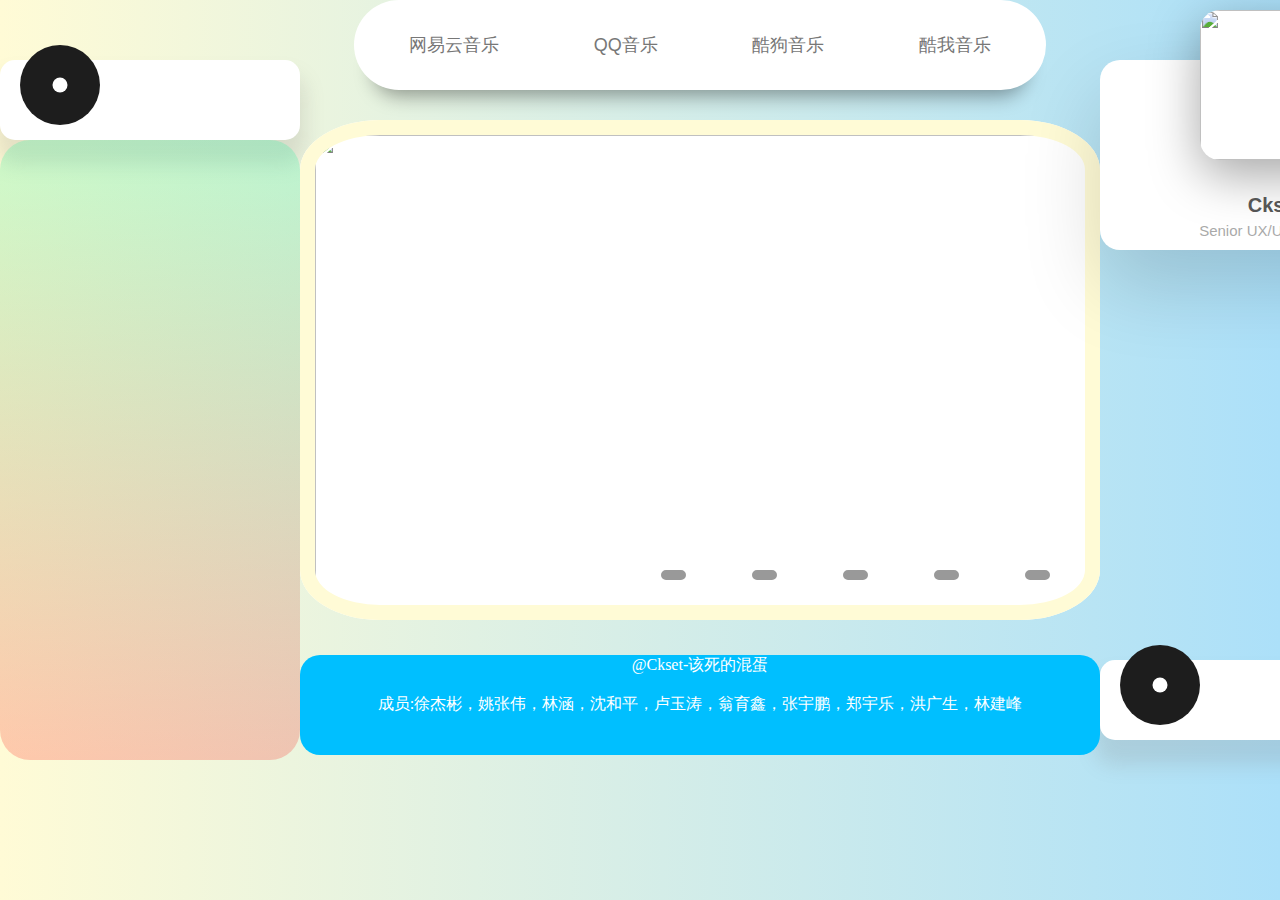
==== son.html @ 44a999c2 "Add files via upload" ====
<!DOCTYPE html>
<html lang="en">
<head>
    <meta charset="UTF-8">
    <title>Title</title>
    <link rel="stylesheet" href="card.css">
    <link rel="stylesheet" href="Navigation.css">
    <script src="audio2.js"></script>
    <script src="picture.js"></script>
    <style>
      html,
      /*
      主体
       */
      body{
        position: relative;
        width: 100%;
        height: 100%;
        background-image: linear-gradient(to right,#fffbd6 0%,#ace0f9 100%);
        display: flex;
        justify-content: flex-start;
      }
      .player{
          position: relative;
      }
      .control{
          width: 300px;
          height: 80px;
          top: 60px;
          background: #fff;
          border-radius: 15px;
          position: relative;
          box-shadow: 0 20px 20px 5px rgba(132,123,123,0.2);
      }
      .alarm{
          width: 80px;
          height: 80px;
          border-radius: 50%;
          position: absolute;
          top: -15px;
          left: 20px;
          background-color: #1d1d1d;
          transform: scale(1);
          transition: all 0.5s ease;
      }
      .alarm::before{
          content: '';
          position: absolute;
          top: 0;
          left: 0;
          width: 100%;
          bottom: 0;
          border-radius: 50%;
          background: url("ING/img/偏爱.jpg");
          background-size: 100%;
      }
      .control.active .alarm::before{
          animation:rotateF 3s infinite linear;
      }
      @keyframes rotateF {
          0%{
              transform: rotate(0deg);
          }
          100%{
              transform: rotate(360deg);
          }
      }
      .alarm::after{
          content: '';
          position: absolute;
          width: 15px;
          height: 15px;
          background: white;
          border-radius: 50%;
          z-index: 1;
          top: 50%;
          left: 50%;
          transform: translateX(-50%) translateY(-50%);
      }
      .buts{
          display: flex;
          justify-content: flex-end;
          height: 80px;
          padding: 0 15px;
      }
      .prev,.play,.next{
          width: 55px;
          height: auto;
          border-radius: 10px;
          background: #1d1d1d;
          cursor: pointer;
      }
      .prev:hover,.play:hover,.next:hover{
          background: white;
      }
      .prev{
          background: url("ING/img/next.jpg") no-repeat center center;
          background-size: 20px;
      }
      .play{
          background: url("/ING/img/16912.svg") no-repeat center center;
          background-size: 15px;
      }
      .next{
          background: url("/ING/img/16913.svg") no-repeat center center;
          background-size: 20px;
      }
      /*播放时*/
      .control.active .play{
          background: url("/ING/img/16915.svg") no-repeat center center;
          background-size: 20px;
      }
      .info{
          opacity: 0;
          position: absolute;
          right: 10px;
          left: 10px;
          height: 60px;
          background: rgba(255,255,255,0.5);
          padding: 5px 15px 5px 110px;
          border-radius: 15px;
      }
      .info.active{
          opacity: 1;

      }
      .song{
          color: #1d1d1d;
          font-size: 16px;
          margin-bottom: 5px;
      }
      .name{
          font-size: 12px;
          color: #999999;
          margin-bottom: 8px;
      }
      /*.progress-bar{
          border-radius: 2px;
          background: #ddd;
          width: 100%;
          height: 1px;
          overflow: hidden;
      }
      */
      .progress-bar-container{
          border-radius: 2px;
          background: #ddd;
          width: 100%;
          height: 100%;

      }
      .progress-bar{
          background: red;
          width: 100%;
          height: 100%;
          overflow: hidden;
      }
      .bar{
          background: red;
          width: 100%;
          height: 1px;
      }
      .progress-bar::before{
          content: "";
          position: absolute;
          width: 100%;
          height: 100%;
          transform: scaleX(0);
          transform-origin: left center;
          animation: 180s progress ease-out forwards;
      }
      @keyframes progress {
          to{
              transform: scaleX(1);
          }
      }
      #progressBar{
          width:165px;
          height:2px;
          background:#e9e9e9;
          margin-top:10px;
          position: relative;
          border-radius: 2px;
      }
      #playProgressBar{
          position: absolute;
          top:0;left:0;
          background:red;
          height:2px;
          width:165px;
          border-radius: 2px;
      }
      #ptxt{
          width:100%;
          height:2px;
          text-align:right;
          top: -21px;
          font-size: 1px;
          line-height: 30px;
          z-index: 10;
          position: absolute;
      }
      .content{
          position: relative;
      }
      .boder{
          position: relative;
          top: 60px;
          width: 300px;
          opacity: 20%;
          border-radius: 30px 30px;
          background-image: linear-gradient(to top,red 0%,mediumspringgreen 100%);
      }
      .container{
          width: 100%;
      }
      .lrc{
          opacity: 1;
      }

      .container .lrc{
          height: 620px;
          overflow: hidden;
          display: block;
          margin: 0 auto;
      }
      .container .lrc #ullrc{
          width: 100%;
          padding: 0;
          list-style: none;
          transition: 0.3s all ease;
          margin: 0;
      }
      /*歌词普通样式*/
      .container .lrc #ullrc li{
          height: 35px;
          line-height: 35px;
          font-size: 1em;
          color: ghostwhite;
          font-weight: normal;
          transition: .3s all ease;/*一定要加上不然看着突兀*/
          list-style-type: none;
          text-align: center;
          display: block;
          width: 100%;
          margin: 0 auto;
      }
      /*动态歌词样式*/
      .container .lrc #ullrc li.active{
          font-size: 1.2em;
          color: blue;
          font-weight: bold;
      }


    </style>
</head>
<body>
<div class="player">
    <!--互动-->
    <div class="info" id="info">
        <audio id="myAudio">
            <source src="../audio/pianai.mp3">
        </audio>
        <div class="song" id="song">偏爱</div>
        <div class="name" id="name">张芸京</div>
        <div id="progressBar">
            <div id="ptxt">0%</div>
            <div id="playProgressBar"></div>
        </div>
    </div>

    <div class="control" id="control">

        <div class="alarm"></div>
        <div class="buts">
            <div class="prev" id="prev"></div>
            <div id="play" class="play"></div>
            <div class="next" id="next"></div>
        </div>
    </div>
    <div class="boder">
        <div class="container">

            <div class="btn">

            </div>
            <div class="lrc">
                <ul id="ullrc">

                </ul>
            </div>
        </div>
</div>


</div>
<!--导航下属-->
<div class="kua">
<div class="Navigation">
    <nav>
        <ul class="u1">
            <a href="https://music.163.com/"><li class="l1">网易云音乐</li></a>
            <a href="https://y.qq.com/"><li class="l1">QQ音乐</li></a>
            <a href="https://www.kugou.com/"><li class="l1">酷狗音乐</li></a>
            <a href="https://kuwo.cn/"><li class="l1">酷我音乐</li></a>
        </ul>
    </nav>
</div>
    <div class="kua1">
        <div id="max">
            <div class="re">
                <ul class="u2">
                    <li class="l2"><img src="ING/img/true.png" alt=""></li>
                    <li class="l2"><img src="ING/img/h.png" alt=""></li>
                    <li class="l2"><img src="ING/img/980.png" alt=""></li>
                    <li class="l2"><img src="ING/img/R.png" alt=""></li>
                    <li class="l2"><img src="ING/img/w.png" alt=""></li>
                </ul>
                <ol class="o1">
                    <li class="l2"></li>
                    <li class="l2"></li>
                    <li class="l2"></li>
                    <li class="l2"></li>
                    <li class="l2"></li>
                </ol>
            </div>
        </div>
        <div class="bottom">
            <span class="style4">@Ckset-该死的混蛋</span><br />
            <span class="style4">成员:徐杰彬，姚张伟，林涵，沈和平，卢玉涛，翁育鑫，张宇鹏，郑宇乐，洪广生，林建峰</span> <br />
        </div>
    </div>
</div>
<div class="c1">
<div class="card">
    <div class="imgBx">
        <img src="ING/img/微信图片_20221103225539.jpg">
    </div>
    <div class="content">
        <div class="details">
            <h2>Ckset<br><span>Senior UX/UI Designer</span></h2>
            <div class="data">
                <h3>342<br><span>Posts</span></h3>
                <h3>120k<br><span>Followers</span></h3>
                <h3>285<br><span>Following</span></h3>
            </div>
            <div class="actionBtn">
                <a href="https://space.bilibili.com/302290376?spm_id_from=333.1007.0.0"><button>Follow</button></a>
                <a href="https://message.bilibili.com/#/reply"><button>Message</button></a>
            </div>

        </div>

    </div>
    <div class="player2">
        <div class="info2" id="info2">
            <div class="song2" id="song2">偏爱</div>
            <div class="name2" id="name2">张芸京</div>
            <div id="progressBar2">
                <div id="ptxt2">0%</div>
                <div id="playProgressBar2"></div>
            </div>
        </div>
        <div>
            <div class="control2" id="control2">
                <audio id="myAudio2">
                    <source src="">
                </audio>
                <div class="alarm2"></div>
                <div class="buts2">
                    <div class="prev2" id="prev2"></div>
                    <div id="play2" class="play2"></div>
                    <div class="next2" id="next2"></div>
                </div>
            </div>
        </div>

</div>


    </div>
</div>
<div class="Ckset">

</div>
</body>
<script>
    //播放按钮
    let playBut=document.getElementById("play");
    let prev=document.getElementById("prev");
    //播放器
    let myAudio=document.getElementById("myAudio");
    //控件
    let controlDom=document.getElementById('control');
    //音乐信息
    let infoBar=document.getElementById('info');

    playBut.addEventListener("click",playF);

    let arrys0 = ["audio/pianai.mp3","audio/lydy.mp3","audio/wjsj.mp3"];

    //获取Audio对象
    let AudioDom  =  document.getElementById("myAudio");
    //设置播放源

    AudioDom.src = arrys0[0];

    //点击事件
    function playF(){
        //判断当前是否在播放
        let flag=Array.from(controlDom.classList).some(function (item){
            return item == "active";
        });
        if (flag){
            //播放中点击暂停
            controlDom.classList.remove('active');
            infoBar.classList.remove('active');
            myAudio.pause();
        }else{
            //播放
            let lrc=`[00:00.000] 作词 : 葛大为
[00:01.000] 作曲 : 陈伟
[00:02.421] 编曲 : 陈伟
[00:04.136]
[00:14.752] 把昨天都作废
[00:17.993] 现在你在我眼前
[00:21.746] 我想爱 请给我机会
[00:28.238] 如果我错了也承担
[00:32.054] 认定你就是答案
[00:36.919] 我不怕谁嘲笑我极端
[00:41.887] 相信自己的直觉
[00:45.766] 顽固的人不喊累
[00:49.187] 爱上你 我不撤退
[00:54.890] 我说过 我不闪躲
[00:58.109] 我非要这么做
[01:00.845] 讲不听 也偏要爱
[01:03.501] 更努力爱 让你明白
[01:08.763] 没有别条路能走
[01:11.642] 你决定 要不要陪我
[01:14.494] 讲不听偏爱
[01:16.267] 靠我感觉爱
[01:17.870] 等你的依赖
[01:21.210] 对你偏爱
[01:28.280] 痛也很愉快
[01:36.856] 把昨天都作废
[01:40.143] 现在你在我眼前
[01:43.945] 我想爱 请给我机会
[01:50.570] 如果我错了也承担
[01:54.367] 认定你就是答案
[01:59.245] 我不怕谁嘲笑我极端
[02:04.220] 相信自己的直觉
[02:08.024] 顽固的人不喊累
[02:11.572] 爱上你 我不撤退
[02:17.171] 我说过 我不闪躲
[02:20.334] 我非要这么做
[02:23.001] 讲不听 也偏要爱
[02:25.655] 更努力爱 让你明白
[02:30.942] 没有别条路能走
[02:33.833] 你决定 要不要陪我
[02:36.778] 讲不听偏爱
[02:38.577] 靠我感觉爱
[02:40.224] 等你的依赖
[02:43.273] 不后悔 有把握 我不闪躲
[02:47.773] 我非要这么做
[02:50.354] 讲不听 也偏要爱
[02:52.881] 更努力爱 让你明白
[02:58.272] 没有别条路能走
[03:01.159] 你决定 要不要陪我
[03:04.177] 讲不听偏爱
[03:05.850] 靠我感觉爱
[03:07.649] 等你的依赖
[03:10.977] 对你偏爱
[03:18.024] 痛也很愉快`;
            function $(id) {
                return document.getElementById(id);
            }//这样写以后getid方便
            function getLrcArray() {
                //分割每一列
                let parts = lrc.split("\n");
                //遍历分割每一句
                for (let index = 0; index < parts.length; index++) {
                    parts[index] = getLrcObj(parts[index]);
                }
                return parts;

                function getLrcObj(content) {
                    //把一句分割为俩部分
                    let twoParts = content.split("]");
                    let time = twoParts[0].substr(1);//将时间前的"["截掉
                    let timeParts = time.split(":");//用秒处理比较翻版我们这里这里转换成秒
                    let seconds = +timeParts[1];
                    let min = +timeParts[0];
                    seconds = min * 60 + seconds;
                    //歌词获取
                    let swords = twoParts[1];
                    return{//返回秒和歌词
                        seconds: seconds,
                        swords: swords,
                    };
                }
            }
            let lrcArray = getLrcArray();//结果存储在这里
            function inputLrc() {
                for (let index = 0; index < lrcArray.length; index++) {//不用数,有多少句创建多少li标签
                    let li = document.createElement("li");
                    li.innerText = lrcArray[index].swords;//歌词放入
                    $("ullrc").appendChild(li);//将这个li作为ul的子元素

                }
            }
            inputLrc();

            function setPosition() {
                let index = getLrcIndex();
                if (index == -1) {
                    return;
                }
                let lrc_li_height = 35, lrc_ul_height = 570;//定义行高和歌词box高度
                let top = index * lrc_li_height + lrc_li_height / 2 - lrc_ul_height / 2;//计算
                if (top < 0) {
                    top = 0;//如果top为负说明歌词在开始几句,无需滚动,top归零
                }
                $("ullrc").style.marginTop = -top + "px";//改变mt
                let activeLi = $("ullrc").querySelector(".active");//寻找ul下类名为active的元素并返回之
                if(activeLi){
                    activeLi.classList.remove("active");//删
                }
                $("ullrc").children[index].classList.add("active");//添
            }
            let turn=0;

            function getLrcIndex(){
                let time = $("myAudio").currentTime;
                for (let index = 0; index < lrcArray.length; index++) {
                    if (lrcArray[index].seconds > time) {
                        return index - 1;
                    }
                }
            }
            $("myAudio").ontimeupdate = setPosition;
            controlDom.classList.add('active');
            infoBar.classList.add('active');
            myAudio.play();
        }
    }
    //监听 Audio 的 timeupdate方法来实时获取播放进度
    AudioDom.addEventListener("timeupdate",function(){

        //获取当前播放的百分比  当前进度/总进度
        let percent  = AudioDom.currentTime / AudioDom.duration

        //计算进度条的因子,百分比需要*该因子,最后才能到100%
        let sp = 600 / 100 ;

        //拼接进度条的width
        let swidth =  (percent * 27 * sp) + "px";
        console.log(percent*100,swidth)

        //设置进度条的播放进度
        document.getElementById("playProgressBar").style.width = swidth;

        //保留2位小数
        document.getElementById("ptxt").innerText = ((percent*100).toFixed(2))+"%"
    })
    let playBut2=document.getElementById("play2");
    //上一首
    let prev2=document.getElementById("prev2");
    //下一首
    let Next2=document.getElementById("next2");
    //歌名
    let song2= document.getElementById("song2");
    //歌手
    let author2=document.getElementById("name2")
    //播放器
    let myAudio2=document.getElementById("myAudio2");
    //控件
    let controlDom2=document.getElementById('control2');
    //音乐信息
    let infoBar2=document.getElementById('info2');

    playBut2.addEventListener("click",playF2);
    Next2.addEventListener("click",nextF2);
    prev2.addEventListener("click",prevF2);

    function playF2(){
        //判断当前是否在播放
        let flag=Array.from(controlDom2.classList).some(function (item){
            return item == "active";
        });
        if (flag){
            //播放中点击暂停
            controlDom2.classList.remove('active');
            infoBar2.classList.remove('active');
            myAudio2.pause();
        }else{
            //播放
            controlDom2.classList.add('active');
            infoBar2.classList.add('active');
            myAudio2.play();
        }
    }
    let arrys1 = ["audio/pianai.mp3","audio/lydy.mp3","audio/wjsj.mp3"];


    //获取Audio对象
    let AudioDom2  =  document.getElementById("myAudio2");
    //设置播放源
    let currMp3 = arrys1[0];
    AudioDom2.src = arrys1[0];

    //监听 Audio 的 timeupdate方法来实时获取播放进度
    AudioDom2.addEventListener("timeupdate",function(){

        //获取当前播放的百分比  当前进度/总进度
        let percent  = AudioDom2.currentTime / AudioDom2.duration

        //计算进度条的因子,百分比需要*该因子,最后才能到100%
        let sp = 600 / 100 ;

        //拼接进度条的width
        let swidth =  (percent * 27 * sp) + "px";
        console.log(percent*100,swidth)

        //设置进度条的播放进度
        document.getElementById("playProgressBar2").style.width = swidth;

        //保留2位小数
        document.getElementById("ptxt2").innerText = ((percent*100).toFixed(2))+"%"

    })
    function nextF2(){
        let tmpMp3 = "";
        arrys1.forEach(function(item,index){
            if(item == currMp3){
                if((index+1)>arrys1.length-1){
                    //说明是最后一个
                    tmpMp3 = arrys1[0];
                    song2.innerHTML = "偏爱";
                    console.log(song2.innerHTML);
                    author2.innerHTML = "张芸京";
                }else if ((index+1)>arrys1.length-2) {
                    //下一个
                    tmpMp3 = arrys1[index+1];
                    song2.innerHTML = "忘记时间";
                    console.log(song2.innerHTML);
                    author2.innerHTML = "胡歌";
                    console.log(author2.innerHTML);
                }else {
                    tmpMp3 = arrys1[index+1];
                    song2.innerHTML = "六月的雨";
                    console.log(song2.innerHTML);
                    author2.innerHTML = "胡歌";
                    console.log(author2.innerHTML);
                }
                console.log(tmpMp3);
                AudioDom2.src = tmpMp3;
                setTimeout(function(){
                    myAudio2.play()
                    currMp3 = tmpMp3;
                },500)
                return ;
            }
        })
    }
    //上一首
    function prevF2(){
        let tmpMp3 = "";
        arrys1.forEach(function(item,index){
            if(item == currMp3){
                if(index == 0){
                    //说明是第一个
                    tmpMp3 = arrys1[arrys1.length - 1];
                    song2.innerHTML = "忘记时间";
                    console.log(song2.innerHTML);
                    author2.innerHTML = "胡歌";
                    console.log(author2.innerHTML);
                }else if((index-1)) {
                    //下一个
                    tmpMp3 = arrys1[index-1];
                    song2.innerHTML = "六月的雨";
                    console.log(song2.innerHTML);
                    author2.innerHTML = "胡歌";
                    console.log(author2.innerHTML);
                }else {
                    tmpMp3 = arrys1[index-1];
                    song2.innerHTML = "偏爱";
                    console.log(song2.innerHTML);
                    author2.innerHTML = "张芸京";
                }
                console.log(tmpMp3);
                console.log(tmpMp3)
                AudioDom2.src = tmpMp3;
                setTimeout(function(){
                    myAudio2.play()
                    currMp3 = tmpMp3;
                },500)
                return ;
            }
        })
    }


</script>
</html>
---- card.css ----
* {
    margin: 0;
    padding: 0;
    box-sizing: border-box;
    font-family: 'Poppins', sans-serif;
}
.c1{
    width: 100%;
    display: flex;
    justify-content: flex-end;
}
.card {
    position: relative;
    width: 350px;
    height: 190px;
    top: 60px;
    /* height: 450px; */
    background: #fff;
    border-radius: 20px;
    box-shadow: 0 35px 80px rgba(0, 0, 0, 0.15);
    transition: 0.5s;

}

.card:hover {
    height: 450px;
}

.imgBx {
    position: absolute;
    left: 50%;
    top: -50px;
    transform: translateX(-50%);
    width: 150px;
    height: 150px;
    background: #fff;
    border-radius: 20px;
    box-shadow: 0 15px 50px rgba(0, 0, 0, 0.35);
    overflow: hidden;
    transition: 0.5s;
}

.card:hover .imgBx {
    width: 250px;
    height: 250px;
}

.imgBx img{
    position: absolute;
    top: 0;
    left: 0;
    width: 100%;
    height: 100%;
    object-fit: cover;
}

.card .content {
    position: absolute;
    width: 100%;
    height: 100%;
    display: flex;
    justify-content: center;
    align-items: flex-end;
    overflow: hidden;
}

.card .content .details {
    padding: 40px;
    text-align: center;
    width: 100%;
    transition: 0.5s;
    transform: translateY(150px);
}

.card:hover .content .details {
    transform: translateY(0px);
}

.card .content .details h2 {
    font-size: 1.25em;
    font-weight: 600;
    color: #555;
    line-height: 1.2em;
}

.card .content .details h2 span {
    font-size: 0.75em;
    font-weight: 500;
    opacity: 0.5;
}

.card .content .details .data {
    display: flex;
    justify-content: space-between;
    margin: 20px 0;
}

.card .content .details .data h3 {
    font-size: 1em;
    color: #555;
    line-height: 1.2em;
    font-weight: 600;
}

.card .content .details .data h3 span {
    font-size: 0.85em;
    font-weight: 400;
    opacity: 0.5;
}

.card .content .details .actionBtn {
    display: flex;
    justify-content: space-between;
}

.card .content .details .actionBtn button {
    padding: 10px 30px;
    border-radius: 5px;
    border: none;
    outline: none;
    font-size: 1em;
    font-weight: 500;
    background: #ff5f95;
    color: #fff;
    cursor: pointer;
}

.card .content .details .actionBtn button:nth-child(2) {
    border: 1px solid #999;
    color: #999;
    background: #fff;
}
.player2{
    position: relative;
}
.control2{
    width: 100%;
    height: 80px;
    top: 600px;
    background: #fff;
    border-radius: 15px;
    position: relative;
    box-shadow: 0 20px 20px 5px rgba(132,123,123,0.2);
}
.alarm2{
    width: 80px;
    height: 80px;
    border-radius: 50%;
    position: absolute;
    top: -15px;
    left: 20px;
    background-color: #1d1d1d;
    transform: scale(1);
    transition: all 0.5s ease;
}
.alarm2::before{
    content: '';
    position: absolute;
    top: 0;
    left: 0;
    width: 100%;
    bottom: 0;
    border-radius: 50%;
    background: url("ING/img/偏爱.jpg");
    background-size: 100%;
}
.control2.active .alarm2::before{
    animation:rotateF 3s infinite linear;
}
@keyframes rotateF {
    0%{
        transform: rotate(0deg);
    }
    100%{
        transform: rotate(360deg);
    }
}
.alarm2::after{
    content: '';
    position: absolute;
    width: 15px;
    height: 15px;
    background: white;
    border-radius: 50%;
    z-index: 1;
    top: 50%;
    left: 50%;
    transform: translateX(-50%) translateY(-50%);
}
.buts2{
    display: flex;
    justify-content: flex-end;
    height: 80px;
    padding: 0 15px;
}
.prev2,.play2,.next2{
    width: 55px;
    height: auto;
    border-radius: 10px;
    background: #1d1d1d;
    cursor: pointer;
}
.prev2:hover,.play2:hover,.next2:hover{
    background: white;
}
.prev2{
    background: url("ING/img/next.jpg") no-repeat center center;
    background-size: 20px;
}
.play2{
    background: url("/ING/img/16912.svg") no-repeat center center;
    background-size: 15px;
}
.next2{
    background: url("/ING/img/16913.svg") no-repeat center center;
    background-size: 20px;
}
/*播放时*/
.control2.active .play2{
    background: url("/ING/img/16915.svg") no-repeat center center;
    background-size: 20px;
}
.info2{
    opacity: 0;
    position: absolute;
    right: 10px;
    top: 541px;
    left: 10px;
    height: 60px;
    background: rgba(255,255,255,0.5);
    padding: 5px 15px 5px 110px;
    border-radius: 15px;
}
.info2.active{
    opacity: 1;
}
.song2{
    color: #1d1d1d;
    font-size: 16px;
    margin-bottom: 5px;
}
.name2{
    font-size: 12px;
    color: #999999;
    margin-bottom: 8px;
}
.progress-bar-container2{
    border-radius: 2px;
    background: #ddd;
    width: 100%;
    height: 100%;

}
.progress-bar2{
    background: red;
    width: 100%;
    height: 100%;
    overflow: hidden;
}
.bar2{
    background: red;
    width: 100%;
    height: 1px;
}
.progress-bar2::before{
    content: "";
    position: absolute;
    width: 100%;
    height: 100%;
    transform: scaleX(0);
    transform-origin: left center;
    animation: 180s progress ease-out forwards;
}
@keyframes progress2 {
    to{
        transform: scaleX(1);
    }
}
#progressBar2{
    width:165px;
    height:2px;
    background:#e9e9e9;
    margin-top:10px;
    position: relative;
    border-radius: 2px;
}
#playProgressBar2{
    position: absolute;
    top:0;left:0;
    background:red;
    height:2px;
    width:165px;
    border-radius: 2px;
}
#ptxt2{
    width:100%;
    height:2px;
    text-align:right;
    top: -21px;
    font-size: 1px;
    line-height: 30px;
    z-index: 10;
    position: absolute;
}
.content2{
    position: relative;
}
---- Navigation.css ----
.kua{
    top: 10px;
    display: flex;
    width: 1000%;
    height: 20%;
    justify-content: center;
}

.Navigation {
    position: relative;
    width: 800px;
    height: 100vh;
    display: flex;
    align-items: flex-start;
    justify-content: center;
}
nav {
    background: #fff;
    border-radius: 50px;
    padding: 10px;
    box-shadow: 0 25px 20px -20px rgba(0, 0, 0, 0.4);
}
nav .u1 .l1 {
    position: relative;
    list-style: none;
    display: inline-block;
    padding: 13px 35px;
    margin: 10px;
    font-size: 18px;
    font-weight: 500;
    color: #777;
    cursor: pointer;
    z-index: 2;
    transition: color 0.5s;
}
nav .u1 .l1::after {
    content: '';
    background: #f44566;
    width: 100%;
    height: 100%;
    border-radius: 30px;
    position: absolute;
    top: 100%;
    left: 50%;
    transform: translate(-50%, -50%);
    z-index: -1;
    opacity: 0;
    transition: top 0.5s,opacity 0.5s;//出现速度
}
nav .u1 .l1:hover{
    color: #fff;
}
nav .u1 .l1:hover::after{
    top: 50%;
    opacity: 1;
}
.kua1{
    position: absolute;
    top: 120px;
    width: 800px;
    height: 500px;
    background-color: white;
    border-radius: 10%;
}
#max{
    width: 800px;
    height: 500px;
    align-items: center;

}
.re{
    position: relative;
    height: 400px;
}
.re .u2{
    list-style-type:none ;
}
.re .u2>.l2{
    width: 600px;
    height: 300px;
    position: absolute;

    transition: 1s;
    opacity: 0;
}
.re .u2>.l2 img{
    width: 800px;
    height: 500px;
    border-radius: 10%;
    border: 15px solid #fffbd6;
}
#max .o1 {
    position: relative;
    display: grid;
    grid-template-columns: repeat(5,75px);
    grid-template-rows: auto;
    grid-gap: 1em;gap: 1em;
    float: right;
    margin-top: 450px;
    list-style: none;
    top:0;left:0;
}
#max .o1 .l2 {
    width: 25px;
    height: 10px;
    font-size: 15px;
    line-height: 20px;
    float: left;
    text-align: center;
    border-radius: 2em;
    border: 5px solid #999999;
}

.bottom {
    right:0px;
    bottom:0px;
    background: deepskyblue;
    color:#fff;
    border-radius: 20px 20px;
    position: relative;
    top: 35px;
    width:100%;
    text-align:center;
    z-index: 10;
    height: 100px;
}
.bottom span {
    position:relative;
    display:block;
    left:0;
    font-family: fantasy;
}
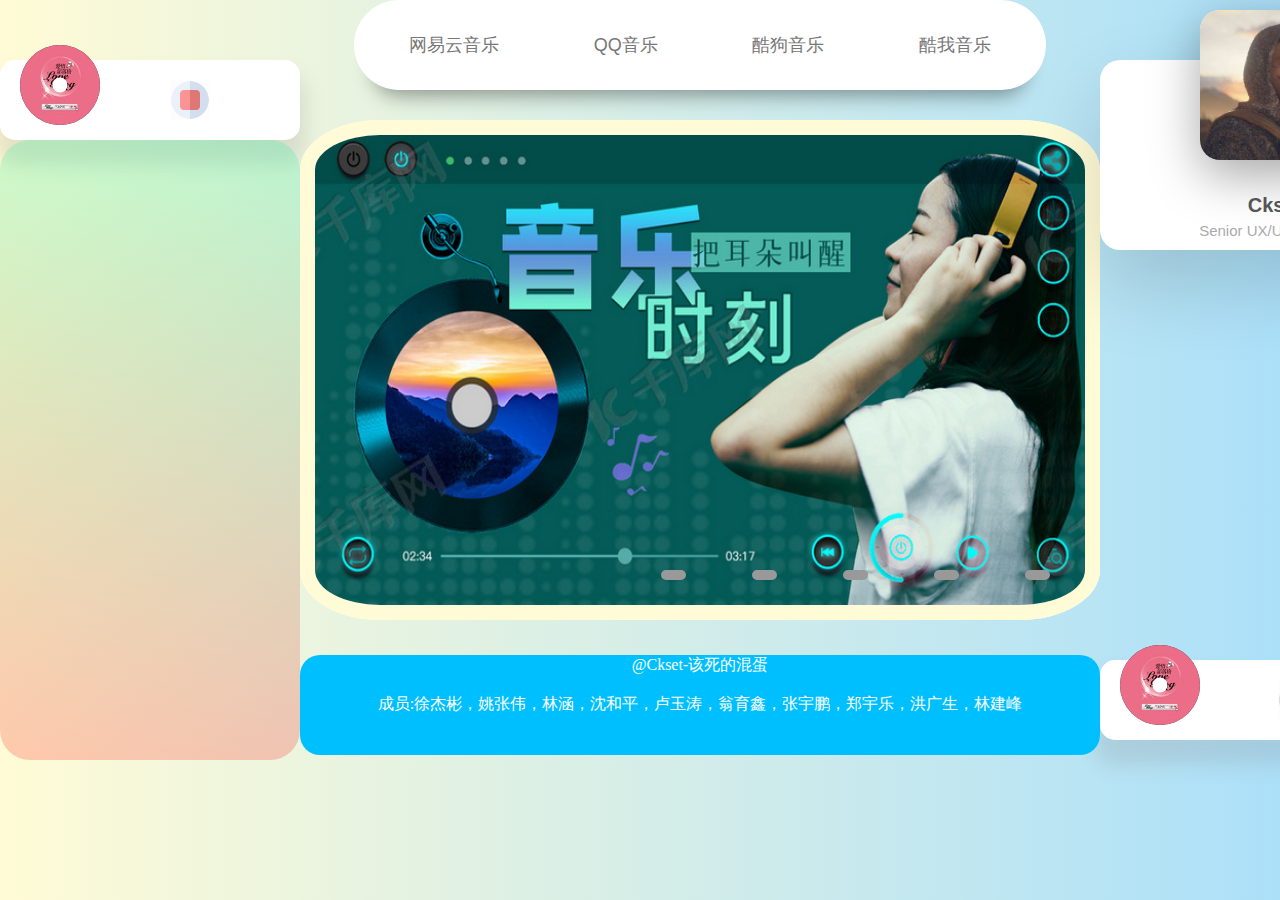
==== commit 0a3dae71: "Add files via upload" ====
--- a/son.html
+++ b/son.html
@@ -2,10 +2,9 @@
 <html lang="en">
 <head>
     <meta charset="UTF-8">
-    <title>Title</title>
+    <title>CksetDemo</title>
     <link rel="stylesheet" href="card.css">
     <link rel="stylesheet" href="Navigation.css">
-    <script src="audio2.js"></script>
     <script src="picture.js"></script>
     <style>
       html,
@@ -79,36 +78,32 @@
       }
       .buts{
           display: flex;
-          justify-content: flex-end;
+          justify-content: center;
+          position: relative;
+          left: 40px;
           height: 80px;
           padding: 0 15px;
       }
-      .prev,.play,.next{
+      .play{
           width: 55px;
           height: auto;
           border-radius: 10px;
           background: #1d1d1d;
           cursor: pointer;
       }
-      .prev:hover,.play:hover,.next:hover{
+      .play:hover{
           background: white;
       }
-      .prev{
-          background: url("ING/img/next.jpg") no-repeat center center;
-          background-size: 20px;
-      }
+
       .play{
-          background: url("/ING/img/16912.svg") no-repeat center center;
-          background-size: 15px;
-      }
-      .next{
-          background: url("/ING/img/16913.svg") no-repeat center center;
-          background-size: 20px;
-      }
+          background: url("ING/img/t.png") no-repeat center center;
+          background-size: 40px;
+      }
+
       /*播放时*/
       .control.active .play{
-          background: url("/ING/img/16915.svg") no-repeat center center;
-          background-size: 20px;
+          background: url("ING/img/play.png") no-repeat center center;
+          background-size: 40px;
       }
       .info{
           opacity: 0;
@@ -134,41 +129,7 @@
           color: #999999;
           margin-bottom: 8px;
       }
-      /*.progress-bar{
-          border-radius: 2px;
-          background: #ddd;
-          width: 100%;
-          height: 1px;
-          overflow: hidden;
-      }
-      */
-      .progress-bar-container{
-          border-radius: 2px;
-          background: #ddd;
-          width: 100%;
-          height: 100%;
-
-      }
-      .progress-bar{
-          background: red;
-          width: 100%;
-          height: 100%;
-          overflow: hidden;
-      }
-      .bar{
-          background: red;
-          width: 100%;
-          height: 1px;
-      }
-      .progress-bar::before{
-          content: "";
-          position: absolute;
-          width: 100%;
-          height: 100%;
-          transform: scaleX(0);
-          transform-origin: left center;
-          animation: 180s progress ease-out forwards;
-      }
+
       @keyframes progress {
           to{
               transform: scaleX(1);
@@ -238,7 +199,7 @@
           font-size: 1em;
           color: ghostwhite;
           font-weight: normal;
-          transition: .3s all ease;/*一定要加上不然看着突兀*/
+          transition: .3s all ease;
           list-style-type: none;
           text-align: center;
           display: block;
@@ -251,8 +212,6 @@
           color: blue;
           font-weight: bold;
       }
-
-
     </style>
 </head>
 <body>
@@ -274,9 +233,7 @@
 
         <div class="alarm"></div>
         <div class="buts">
-            <div class="prev" id="prev"></div>
             <div id="play" class="play"></div>
-            <div class="next" id="next"></div>
         </div>
     </div>
     <div class="boder">
@@ -292,8 +249,6 @@
             </div>
         </div>
 </div>
-
-
 </div>
 <!--导航下属-->
 <div class="kua">
@@ -351,7 +306,6 @@
             </div>
 
         </div>
-
     </div>
     <div class="player2">
         <div class="info2" id="info2">
@@ -377,8 +331,6 @@
         </div>
 
 </div>
-
-
     </div>
 </div>
 <div class="Ckset">
@@ -516,11 +468,13 @@
                 if (index == -1) {
                     return;
                 }
-                let lrc_li_height = 35, lrc_ul_height = 570;//定义行高和歌词box高度
+                /*let lrc_li_height = 35, lrc_ul_height = 570;//定义行高和歌词box高度
                 let top = index * lrc_li_height + lrc_li_height / 2 - lrc_ul_height / 2;//计算
                 if (top < 0) {
                     top = 0;//如果top为负说明歌词在开始几句,无需滚动,top归零
                 }
+
+                 */
                 $("ullrc").style.marginTop = -top + "px";//改变mt
                 let activeLi = $("ullrc").querySelector(".active");//寻找ul下类名为active的元素并返回之
                 if(activeLi){
@@ -563,6 +517,7 @@
         //保留2位小数
         document.getElementById("ptxt").innerText = ((percent*100).toFixed(2))+"%"
     })
+    //2号播放器
     let playBut2=document.getElementById("play2");
     //上一首
     let prev2=document.getElementById("prev2");
@@ -699,7 +654,5 @@
             }
         })
     }
-
-
 </script>
 </html>--- a/card.css
+++ b/card.css
@@ -204,21 +204,22 @@
     background: white;
 }
 .prev2{
-    background: url("ING/img/next.jpg") no-repeat center center;
-    background-size: 20px;
+    background: url("ING/img/n.png") no-repeat center center;
+    background-size: 40px;
 }
 .play2{
-    background: url("/ING/img/16912.svg") no-repeat center center;
-    background-size: 15px;
-}
+    background: url("ING/img/t.png") no-repeat center center;
+    background-size: 40px;
+}
+
 .next2{
-    background: url("/ING/img/16913.svg") no-repeat center center;
-    background-size: 20px;
+    background: url("ING/img/p.jpg") no-repeat center center;
+    background-size: 40px;
 }
 /*播放时*/
 .control2.active .play2{
-    background: url("/ING/img/16915.svg") no-repeat center center;
-    background-size: 20px;
+    background: url("ING/img/play.png") no-repeat center center;
+    background-size: 40px;
 }
 .info2{
     opacity: 0;
